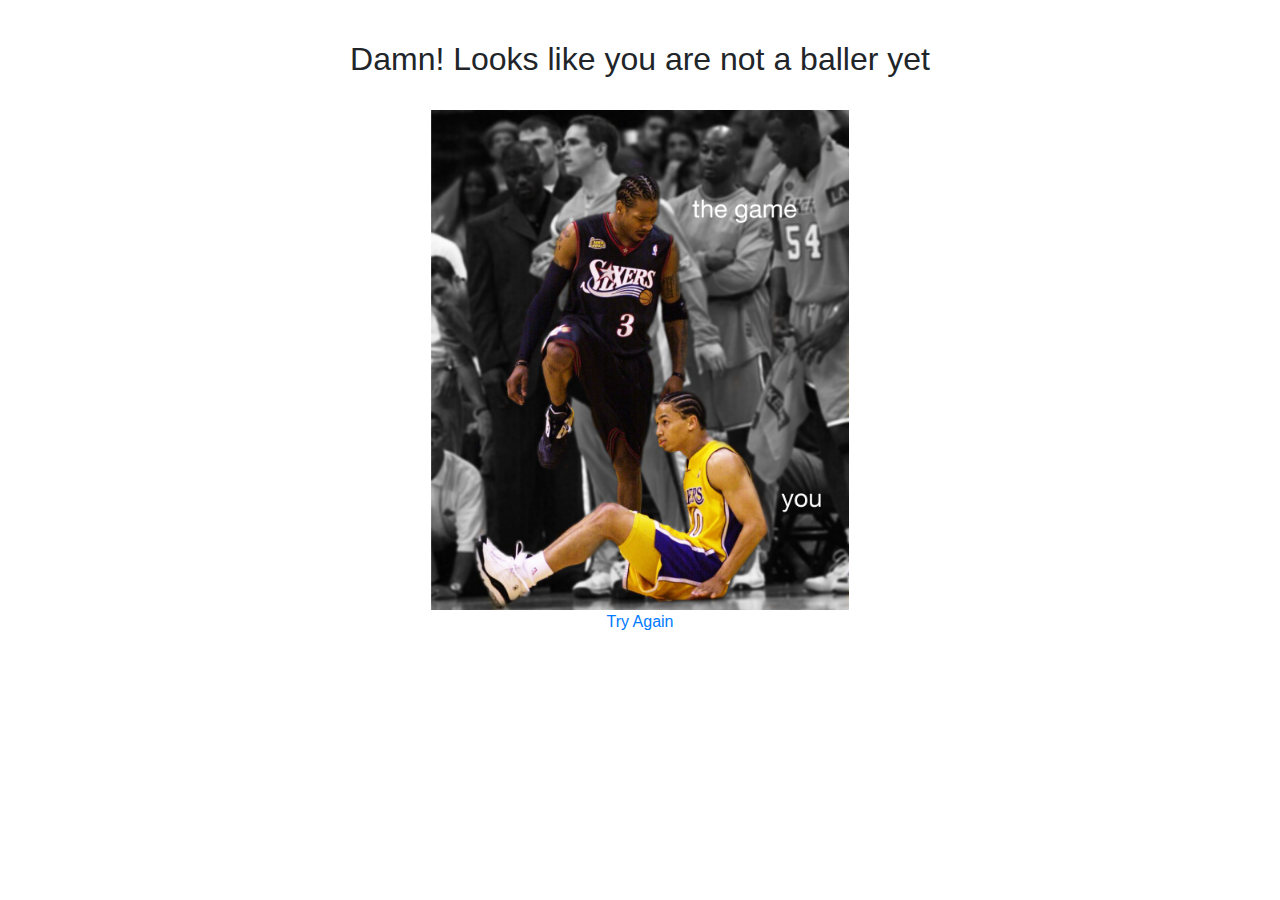
==== loser.html @ 75ea72a3 "Core functionality done." ====
<html>
    <head>
        <title>You lost! :(</title>
        <script src="https://ajax.googleapis.com/ajax/libs/jquery/3.3.1/jquery.min.js"></script>
        <link rel="stylesheet" href="https://maxcdn.bootstrapcdn.com/bootstrap/4.0.0/css/bootstrap.min.css" integrity="sha384-Gn5384xqQ1aoWXA+058RXPxPg6fy4IWvTNh0E263XmFcJlSAwiGgFAW/dAiS6JXm" crossorigin="anonymous">
        <link rel="stylesheet" type="text/css" href="css/style.css">
        <script type="text/javascript" src="js/script.js"></script>
    </head>

    <body>
        <div class="container">
            <h2 id="ender-statement">Damn! Looks like you are not a baller yet</h2>
            <br>
            <div id="ender-container">
                <img src="img/players/aitylue.png" id="ender-img">
            </div>
            <a href="index.html">Try Again</a>
        </div>
    </body>
</html>
---- css/style.css ----
#question {
    font-family: Arial, Helvetica, sans-serif;
    text-align: center;
}
#question-div {
    background-color: blue;
    height: 150px;
    text-align: center;
}
.container {
    text-align: center;
}
.row{
    display: flex;
}
.col-sm-3, .col-xs-3 {
    display: inline-block;
    height: 100px;
    margin: 10px 0;
    width: 12.5%;
}
.clicked {
    opacity: 0.3;
}
#logo-div {
    display: flex;
    justify-content: center;
}
#ender-statement{
    margin-top: 40px;
}
#ender-img {
    height: 500px;
    width: auto;
}
#ender-container {
    display: flex;
    justify-content: center;
}

/* NBA Logo */
#nbalogo{
    background: url('../img/teams/nbalogo.png') no-repeat center;
    background-size: contain;
}

/* Numbers */
#zero{
    background: url('../img/numbers/zero.png') no-repeat center;
    background-size: contain;
}
#one{
    background: url('../img/numbers/one.png') no-repeat center;
    background-size: contain;
}
#two{
    background: url('../img/numbers/two.png') no-repeat center;
    background-size: contain;
}
#three{
    background: url('../img/numbers/three.png') no-repeat center;
    background-size: contain;
}
#six{
    background: url('../img/numbers/six.png') no-repeat center;
    background-size: contain;
}
#seven{
    background: url('../img/numbers/seven.png') no-repeat center;
    background-size: contain;
}
#eight{
    background: url('../img/numbers/eight.png') no-repeat center;
    background-size: contain;
}
#ten{
    background: url('../img/numbers/ten.png') no-repeat center;
    background-size: contain;
}

/* NBA TEAMS */
#bulls{
    background: url('../img/teams/bulls.png') no-repeat center;
    background-size: contain;
}
#cavaliers{
    background: url('../img/teams/cavaliers.png') no-repeat center;
    background-size: contain;
}
#celtics{
    background: url('../img/teams/celtics.png') no-repeat center;
    background-size: contain;
}
#hornets{
    background: url('../img/teams/hornets.png') no-repeat center;
    background-size: contain;
}
#knicks{
    background: url('../img/teams/knicks.png') no-repeat center;
    background-size: contain;
}
#lakers{
    background: url('../img/teams/lakers.png') no-repeat center;
    background-size: contain;
}
#pelicans{
    background: url('../img/teams/pelicans.png') no-repeat center;
    background-size: contain;
}
#spurs{
    background: url('../img/teams/spurs.png') no-repeat center;
    background-size: contain;
}
#thunder{
    background: url('../img/teams/thunder.png') no-repeat center;
    background-size: contain;
}
#timberwolves{
    background: url('../img/teams/timberwolves.png') no-repeat center;
    background-size: contain;
}

/* NBA Players */
#anthonydavis {
    background: url('../img/players/anthonydavis.png') no-repeat center;
    background-size: contain;
}
#aronbaynes {
    background: url('../img/players/aronbaynes.png') no-repeat center;
    background-size: contain;
}
#bensimmons {
    background: url('../img/players/bensimmons.png') no-repeat center;
    background-size: contain;
}
#carmeloanthony {
    background: url('../img/players/carmeloanthony.png') no-repeat center;
    background-size: contain;
}
#chrispaul {
    background: url('../img/players/chrispaul.png') no-repeat center;
    background-size: contain;
}
#codyzeller {
    background: url('../img/players/codyzeller.png') no-repeat center;
    background-size: contain;
}
#deandreayton {
    background: url('../img/players/deandreayton.png') no-repeat center;
    background-size: contain;
}
#demarderozan {
    background: url('../img/players/demarderozan.png') no-repeat center;
    background-size: contain;
}
#derrickrose {
    background: url('../img/players/derrickrose.png') no-repeat center;
    background-size: contain;
}
#devinbooker {
    background: url('../img/players/devinbooker.png') no-repeat center;
    background-size: contain;
}
#dirknowitzki {
    background: url('../img/players/dirknowitzki.png') no-repeat center;
    background-size: contain;
}
#donovanmitchell {
    background: url('../img/players/donovanmitchell.png') no-repeat center;
    background-size: contain;
}
#dwyanewade {
    background: url('../img/players/dwyanewade.png') no-repeat center;
    background-size: contain;
}
#giannis {
    background: url('../img/players/giannis.png') no-repeat center;
    background-size: contain;
}
#malcolmbrogdon {
    background: url('../img/players/malcolmbrogdon.png') no-repeat center;
    background-size: contain;
}
#markcuban {
    background: url('../img/players/markcuban.jpeg') no-repeat center;
    background-size: contain;
}
#gordonhayward {
    background: url('../img/players/gordonhayward.png') no-repeat center;
    background-size: contain;
}
#jamesharden {
    background: url('../img/players/jamesharden.png') no-repeat center;
    background-size: contain;
}
#joelembiid {
    background: url('../img/players/joelembiid.png') no-repeat center;
    background-size: contain;
}
#jonathanisaac {
    background: url('../img/players/jonathanisaac.png') no-repeat center;
    background-size: contain;
}
#justicewinslow {
    background: url('../img/players/justicewinslow.png') no-repeat center;
    background-size: contain;
}
#kawhileonard {
    background: url('../img/players/kawhileonard.png') no-repeat center;
    background-size: contain;
}
#kembawalker {
    background: url('../img/players/kembawalker.png') no-repeat center;
    background-size: contain;
}
#kevinlove {
    background: url('../img/players/kevinlove.png') no-repeat center;
    background-size: contain;
}
#klaythompson {
    background: url('../img/players/klaythompson.png') no-repeat center;
    background-size: contain;
}
#kobebryant {
    background: url('../img/players/kobebryant.png') no-repeat center;
    background-size: contain;
}
#kristapsporzingis {
    background: url('../img/players/kristapsporzingis.png') no-repeat center;
    background-size: contain;
}
#kylelowry {
    background: url('../img/players/kylelowry.png') no-repeat center;
    background-size: contain;
}
#lebronjames{
    background: url('../img/players/lebronjames.png') no-repeat center;
    background-size: contain;
}
#lukadoncic {
    background: url('../img/players/lukadoncic.png') no-repeat center;
    background-size: contain;
}
#markellefultz {
    background: url('../img/players/markellefultz.png') no-repeat center;
    background-size: contain;
}
#pascalsiakam {
    background: url('../img/players/pascalsiakam.png') no-repeat center;
    background-size: contain;
}
#paulgeorge {
    background: url('../img/players/paulgeorge.png') no-repeat center;
    background-size: contain;
}
#russellwestbrook {
    background: url('../img/players/russellwestbrook.png') no-repeat center;
    background-size: contain;
}
#stephcurry {
    background: url('../img/players/stephcurry.png') no-repeat center;
    background-size: contain;
}
#victoroladipo {
    background: url('../img/players/victoroladipo.png') no-repeat center;
    background-size: contain;
}
#vincecarter {
    background: url('../img/players/vincecarter.png') no-repeat center;
    background-size: contain;
}
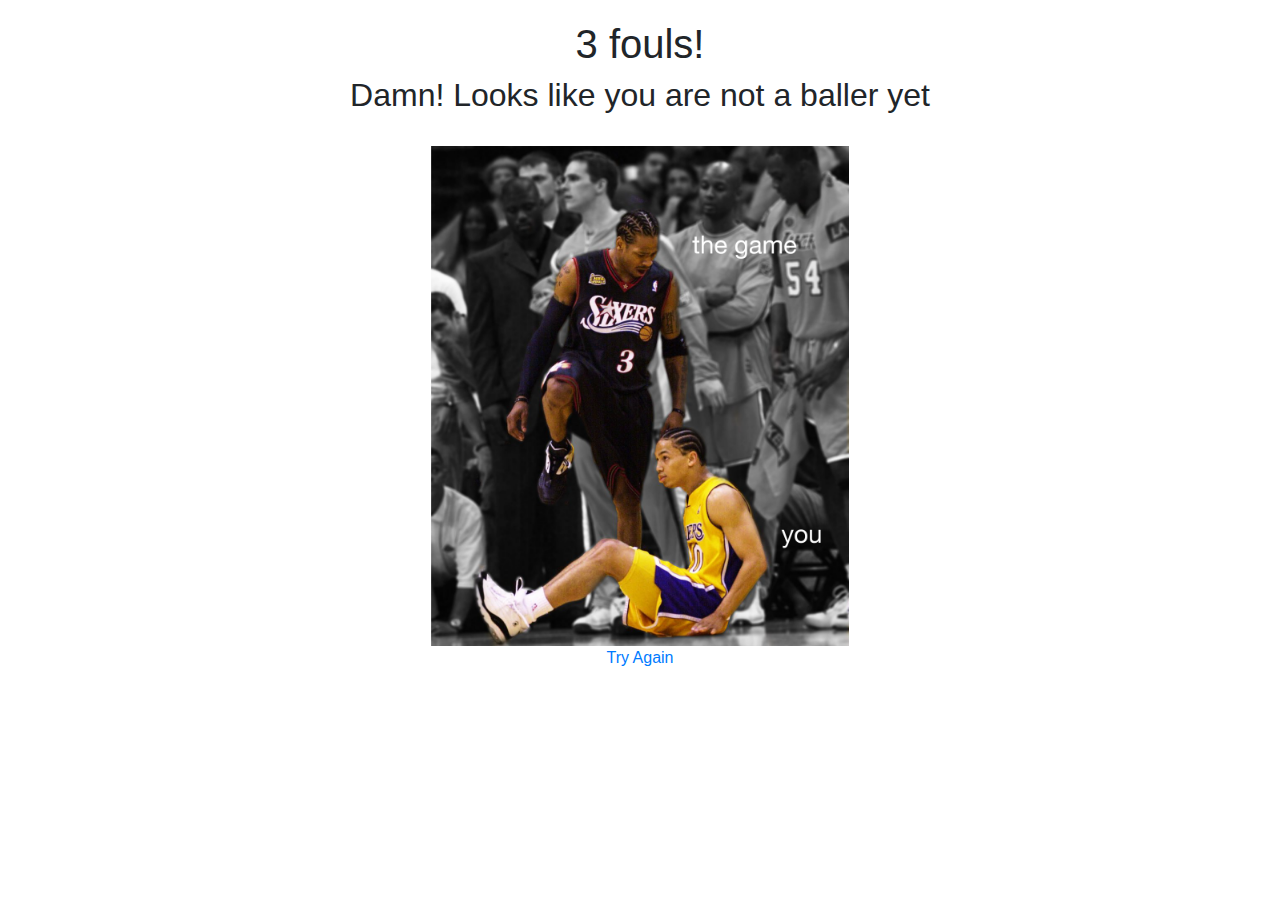
==== commit 17924e72: "New changes." ====
--- a/loser.html
+++ b/loser.html
@@ -5,14 +5,23 @@
         <link rel="stylesheet" href="https://maxcdn.bootstrapcdn.com/bootstrap/4.0.0/css/bootstrap.min.css" integrity="sha384-Gn5384xqQ1aoWXA+058RXPxPg6fy4IWvTNh0E263XmFcJlSAwiGgFAW/dAiS6JXm" crossorigin="anonymous">
         <link rel="stylesheet" type="text/css" href="css/style.css">
         <script type="text/javascript" src="js/script.js"></script>
+        <script>
+            $(window).load(function(){
+                $.playSound('http://www.noiseaddicts.com/samples_1w72b820/3724');
+            });
+        </script>
     </head>
 
     <body>
-        <div class="container">
-            <h2 id="ender-statement">Damn! Looks like you are not a baller yet</h2>
+        <audio autoplay>
+            <source src="mp3/incorrect.mp3" type="audio/mpeg">
+        </audio>
+        <div class="container ender-container">
+            <h1 class="ender-statement">3 fouls!</h1>
+            <h2>Damn! Looks like you are not a baller yet</h2>
             <br>
-            <div id="ender-container">
-                <img src="img/players/aitylue.png" id="ender-img">
+            <div>
+                <img src="img/players/aitylue.png" class="ender-img">
             </div>
             <a href="index.html">Try Again</a>
         </div>
--- a/css/style.css
+++ b/css/style.css
@@ -1,17 +1,12 @@
-#question {
-    font-family: Arial, Helvetica, sans-serif;
-    text-align: center;
-}
-#question-div {
-    background-color: blue;
-    height: 150px;
-    text-align: center;
+/* CLASSES */
+.clicked {
+    opacity: 0.3;
 }
 .container {
     text-align: center;
 }
-.row{
-    display: flex;
+.col-xs-3 {
+    transition: transform .2s;
 }
 .col-sm-3, .col-xs-3 {
     display: inline-block;
@@ -19,23 +14,52 @@
     margin: 10px 0;
     width: 12.5%;
 }
-.clicked {
-    opacity: 0.3;
+.col-xs-3:hover {
+    transform: scale(1.2);
+}
+.ender-statement{
+    margin-top: 20px;
+}
+.ender-img {
+    height: 500px;
+    width: auto;
+}
+.row{
+    display: flex;
+}
+
+/* IDs */
+#fouls {
+    color: red;
+    font-weight: bold;
 }
 #logo-div {
     display: flex;
     justify-content: center;
 }
-#ender-statement{
+#question {
+    font-family: Arial, Helvetica, sans-serif;
     margin-top: 40px;
-}
-#ender-img {
-    height: 500px;
-    width: auto;
-}
-#ender-container {
-    display: flex;
-    justify-content: center;
+    text-align: center;
+}
+#question-div {
+    background-color: blue;
+    height: 150px;
+    text-align: center;
+}
+#sticky {
+    background-color: white;
+    border-bottom: 2px solid red;
+    color: black;
+    display: none;
+    height: 70px;
+    text-align: center;
+}
+#sticky.fixed {
+    display: block;
+    position: fixed;
+    top: 0;
+    width: 100%;
 }
 
 /* NBA Logo */
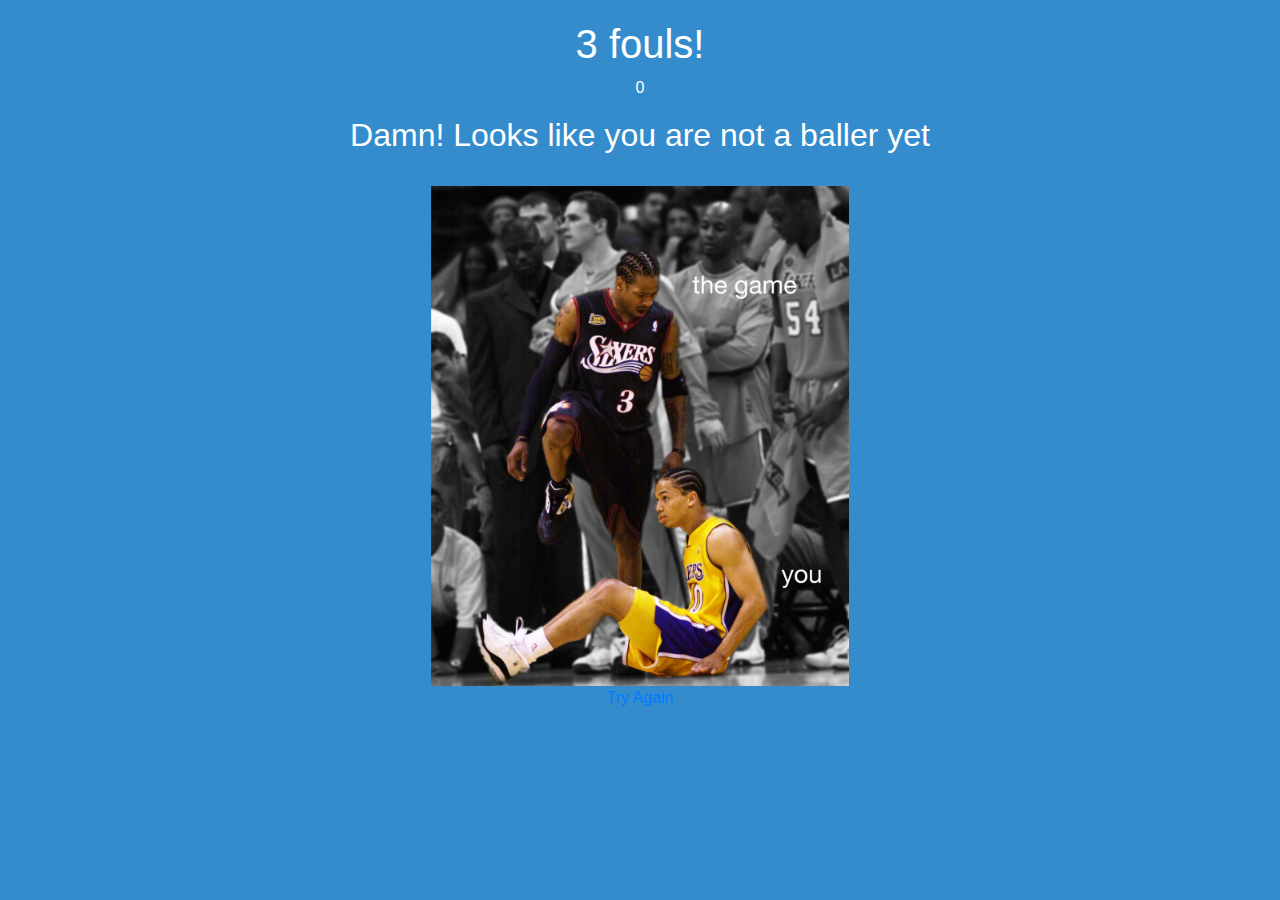
==== commit fafdf5db: "Give user a score when they lose." ====
--- a/loser.html
+++ b/loser.html
@@ -18,6 +18,7 @@
         </audio>
         <div class="container ender-container">
             <h1 class="ender-statement">3 fouls!</h1>
+            <p id="score"></p>
             <h2>Damn! Looks like you are not a baller yet</h2>
             <br>
             <div>
--- a/css/style.css
+++ b/css/style.css
@@ -1,3 +1,13 @@
+@font-face { 
+    font-family: "Digital"; 
+    src: url('../font/digital-7/digital-7.ttf') format("truetype"); 
+}
+@import url('https://fonts.googleapis.com/css?family=Graduate');
+body {
+    background-color: #348CCC;
+    color: white;
+}
+
 /* CLASSES */
 .clicked {
     opacity: 0.3;
@@ -5,16 +15,14 @@
 .container {
     text-align: center;
 }
-.col-xs-3 {
-    transition: transform .2s;
-}
-.col-sm-3, .col-xs-3 {
+.selection {
     display: inline-block;
     height: 100px;
     margin: 10px 0;
     width: 12.5%;
-}
-.col-xs-3:hover {
+    transition: transform .2s;
+}
+.selection:hover {
     transform: scale(1.2);
 }
 .ender-statement{
@@ -25,7 +33,13 @@
     width: auto;
 }
 .row{
+    background-color: #F1F3F4;
     display: flex;
+    justify-content: center;
+}
+.toprow {
+    border-top-left-radius: 15px;
+    border-top-right-radius: 15px;
 }
 
 /* IDs */
@@ -33,6 +47,9 @@
     color: red;
     font-weight: bold;
 }
+#game-page {
+    background-image: url('../img/background4.jpg');
+}
 #logo-div {
     display: flex;
     justify-content: center;
@@ -47,19 +64,9 @@
     height: 150px;
     text-align: center;
 }
-#sticky {
-    background-color: white;
-    border-bottom: 2px solid red;
-    color: black;
-    display: none;
-    height: 70px;
-    text-align: center;
-}
-#sticky.fixed {
-    display: block;
-    position: fixed;
-    top: 0;
-    width: 100%;
+#timer {
+    font-family: "Digital";
+    font-size: 30px;
 }
 
 /* NBA Logo */
@@ -116,7 +123,7 @@
     background-size: contain;
 }
 #hornets{
-    background: url('../img/teams/hornets.png') no-repeat center;
+    background: url('../img/teams/nohornets.png') no-repeat center;
     background-size: contain;
 }
 #knicks{
@@ -292,4 +299,10 @@
 #vincecarter {
     background: url('../img/players/vincecarter.png') no-repeat center;
     background-size: contain;
+}
+
+@media only screen and (max-width: 600px) {
+    .selection {
+      width: 150;
+    }
 }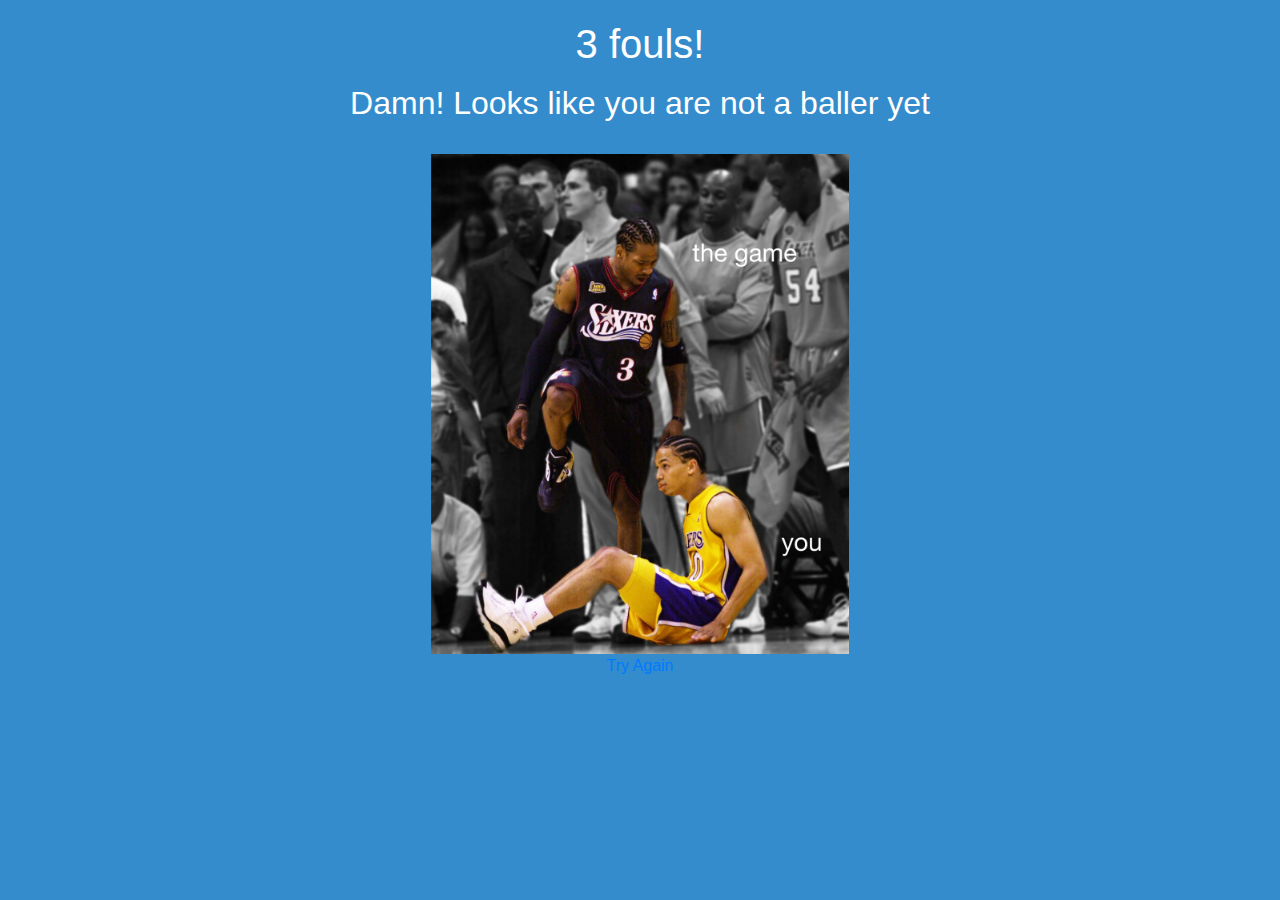
==== commit ee679042: "Trying to see if undefined works online with local storage." ====
--- a/loser.html
+++ b/loser.html
@@ -5,11 +5,7 @@
         <link rel="stylesheet" href="https://maxcdn.bootstrapcdn.com/bootstrap/4.0.0/css/bootstrap.min.css" integrity="sha384-Gn5384xqQ1aoWXA+058RXPxPg6fy4IWvTNh0E263XmFcJlSAwiGgFAW/dAiS6JXm" crossorigin="anonymous">
         <link rel="stylesheet" type="text/css" href="css/style.css">
         <script type="text/javascript" src="js/script.js"></script>
-        <script>
-            $(window).load(function(){
-                $.playSound('http://www.noiseaddicts.com/samples_1w72b820/3724');
-            });
-        </script>
+        <script type="text/javascript" src="js/loserScript.js"></script>
     </head>
 
     <body>
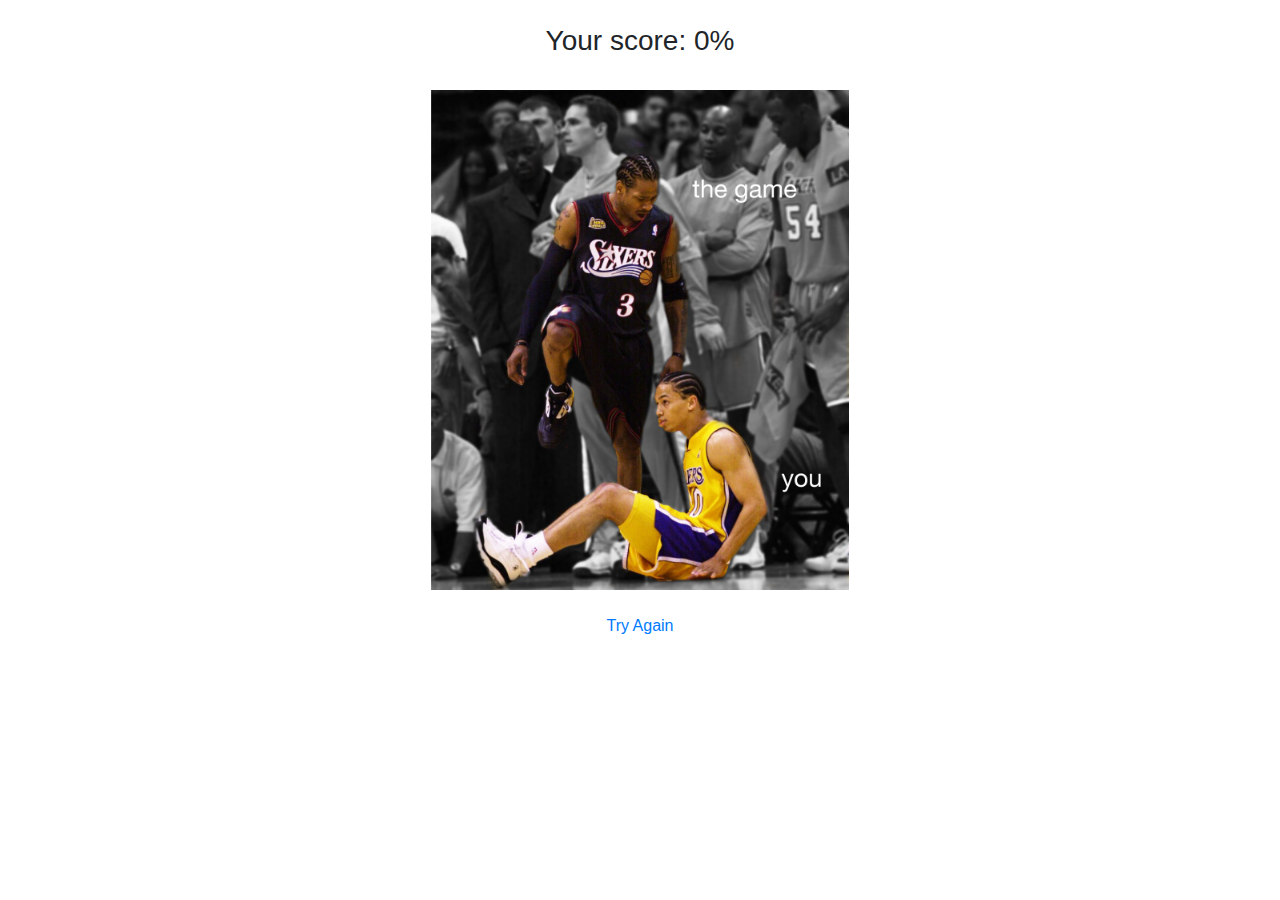
==== commit 005e1cfd: "Add remote link to loser.html" ====
--- a/loser.html
+++ b/loser.html
@@ -9,18 +9,13 @@
     </head>
 
     <body>
-        <audio autoplay>
-            <source src="mp3/incorrect.mp3" type="audio/mpeg">
-        </audio>
         <div class="container ender-container">
-            <h1 class="ender-statement">3 fouls!</h1>
-            <p id="score"></p>
-            <h2>Damn! Looks like you are not a baller yet</h2>
+            <br><h3 id="score"></h3>
             <br>
             <div>
                 <img src="img/players/aitylue.png" class="ender-img">
             </div>
-            <a href="index.html">Try Again</a>
+            <br><a href="index.html">Try Again</a>
         </div>
     </body>
 </html>--- a/css/style.css
+++ b/css/style.css
@@ -3,10 +3,6 @@
     src: url('../font/digital-7/digital-7.ttf') format("truetype"); 
 }
 @import url('https://fonts.googleapis.com/css?family=Graduate');
-body {
-    background-color: #348CCC;
-    color: white;
-}
 
 /* CLASSES */
 .clicked {
@@ -54,7 +50,11 @@
     display: flex;
     justify-content: center;
 }
+#points {
+    color: white;
+}
 #question {
+    color: white;
     font-family: Arial, Helvetica, sans-serif;
     margin-top: 40px;
     text-align: center;
@@ -65,6 +65,7 @@
     text-align: center;
 }
 #timer {
+    color: white;
     font-family: "Digital";
     font-size: 30px;
 }
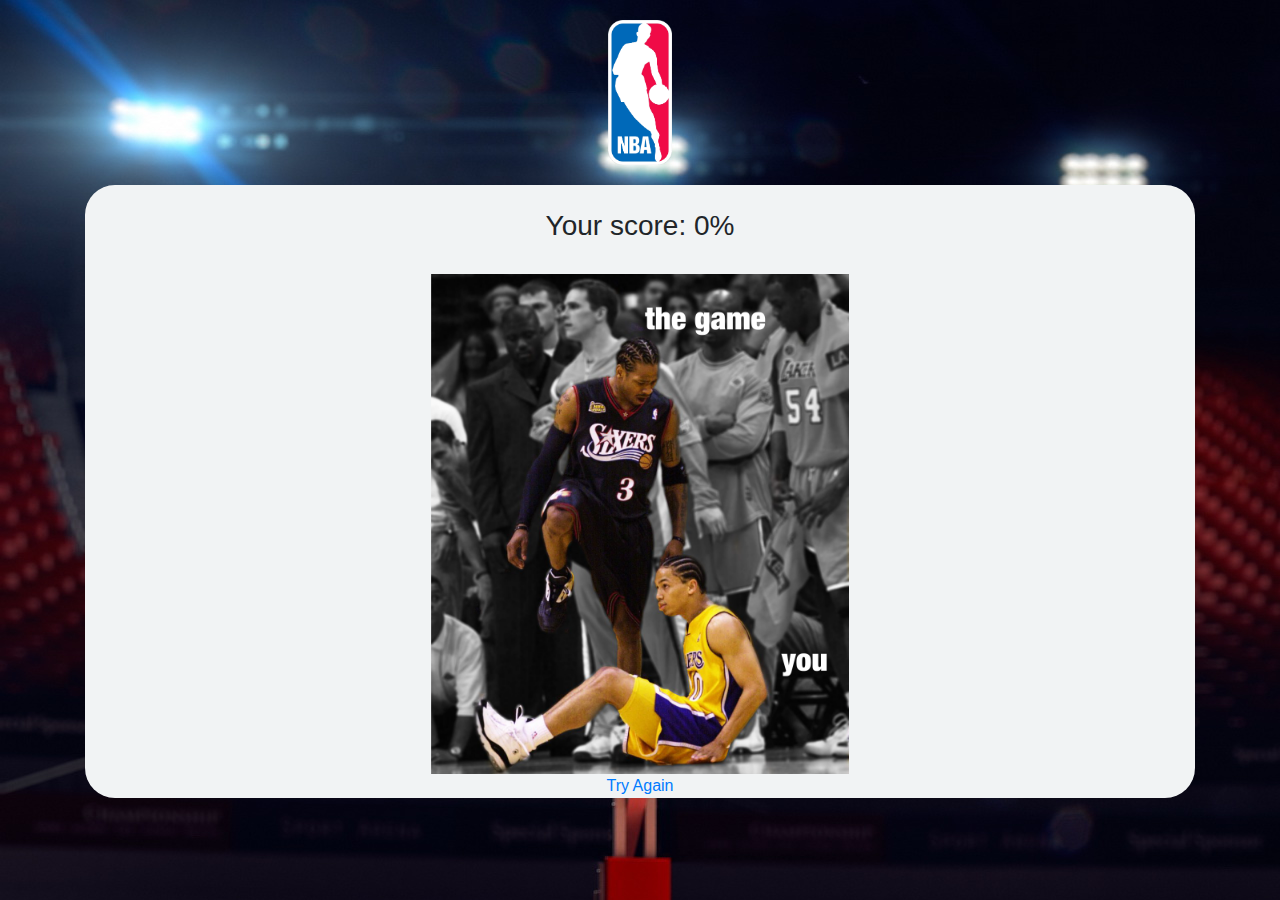
==== commit ac89e561: "New design to loser page" ====
--- a/loser.html
+++ b/loser.html
@@ -8,14 +8,17 @@
         <script type="text/javascript" src="js/loserScript.js"></script>
     </head>
 
-    <body>
+    <body class="game-page">
+        <center><img src="img/teams/nbalogo.png" id="loser-logo"></center>
         <div class="container ender-container">
-            <br><h3 id="score"></h3>
-            <br>
-            <div>
-                <img src="img/players/aitylue.png" class="ender-img">
+            <div class="curved-div">
+                <br><h3 id="score"></h3>
+                <br>
+                <div>
+                    <img src="img/players/aitylue.png" class="ender-img">
+                </div>
+                <a href="index.html">Try Again</a>
             </div>
-            <br><a href="index.html">Try Again</a>
         </div>
     </body>
 </html>--- a/css/style.css
+++ b/css/style.css
@@ -10,6 +10,27 @@
 }
 .container {
     text-align: center;
+}
+.curved-div {
+    background-color: #F1F3F4;
+    border-radius: 30px;
+}
+.game-page {
+    background-image: url('../img/background4.jpg');
+}
+.ender-statement{
+    margin-top: 20px;
+}
+.ender-img {
+    height: 500px;
+    width: auto;
+}
+.parent {
+    padding: 0 4%;
+}
+.row{
+    display: flex;
+    justify-content: center;
 }
 .selection {
     display: inline-block;
@@ -21,18 +42,6 @@
 .selection:hover {
     transform: scale(1.2);
 }
-.ender-statement{
-    margin-top: 20px;
-}
-.ender-img {
-    height: 500px;
-    width: auto;
-}
-.row{
-    background-color: #F1F3F4;
-    display: flex;
-    justify-content: center;
-}
 .toprow {
     border-top-left-radius: 15px;
     border-top-right-radius: 15px;
@@ -43,12 +52,13 @@
     color: red;
     font-weight: bold;
 }
-#game-page {
-    background-image: url('../img/background4.jpg');
-}
 #logo-div {
     display: flex;
     justify-content: center;
+}
+#loser-logo {
+    padding: 20px 0;
+    width: 5%;
 }
 #points {
     color: white;
@@ -303,6 +313,9 @@
 }
 
 @media only screen and (max-width: 600px) {
+    .parent {
+        padding: 0;
+    }
     .selection {
       width: 150;
     }
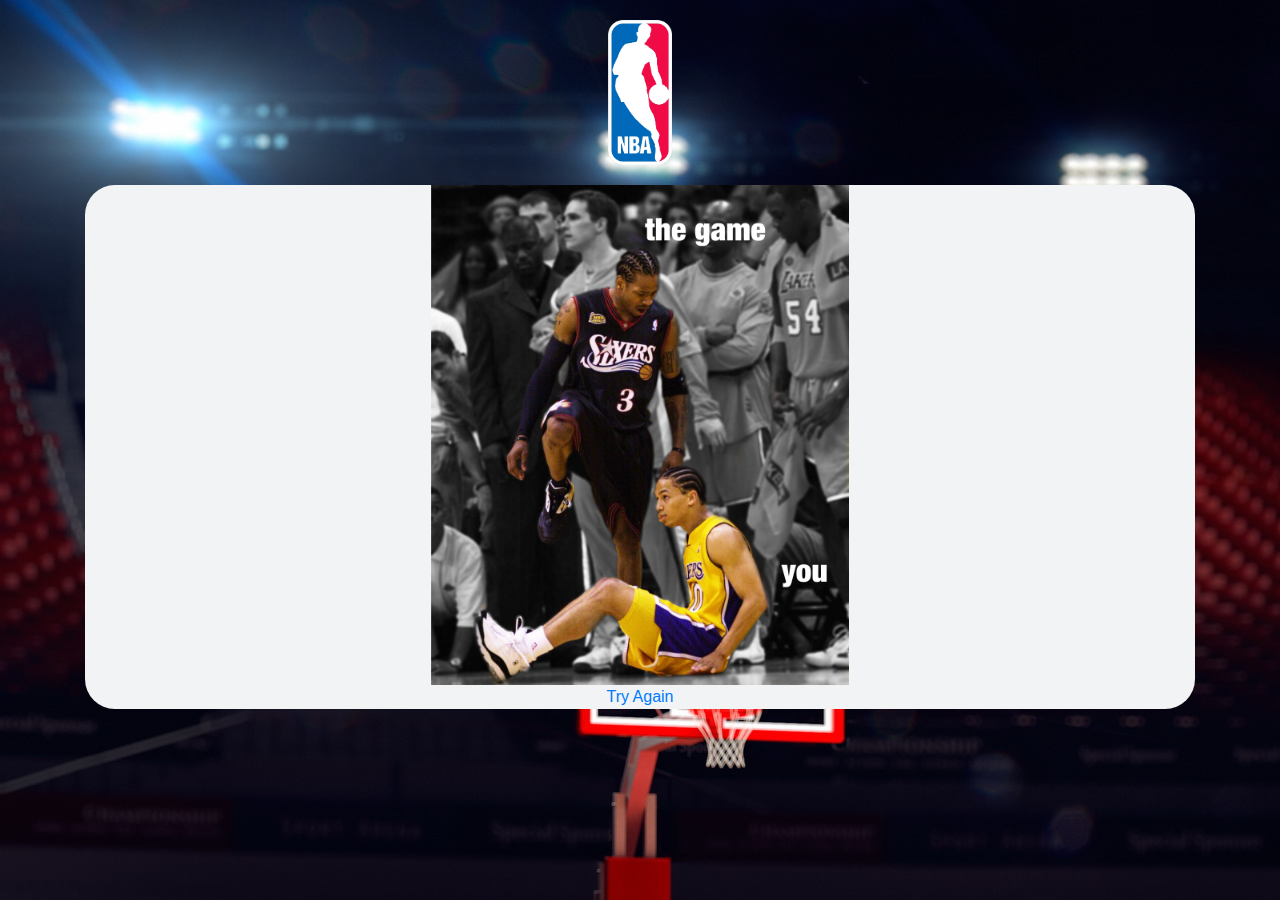
==== commit 945b7725: "New version." ====
--- a/loser.html
+++ b/loser.html
@@ -12,8 +12,6 @@
         <center><img src="img/teams/nbalogo.png" id="loser-logo"></center>
         <div class="container ender-container">
             <div class="curved-div">
-                <br><h3 id="score"></h3>
-                <br>
                 <div>
                     <img src="img/players/aitylue.png" class="ender-img">
                 </div>
--- a/css/style.css
+++ b/css/style.css
@@ -173,6 +173,10 @@
 }
 #bensimmons {
     background: url('../img/players/bensimmons.png') no-repeat center;
+    background-size: contain;
+}
+#caldwellpope {
+    background: url('../img/players/caldwellpope.png') no-repeat center;
     background-size: contain;
 }
 #carmeloanthony {
